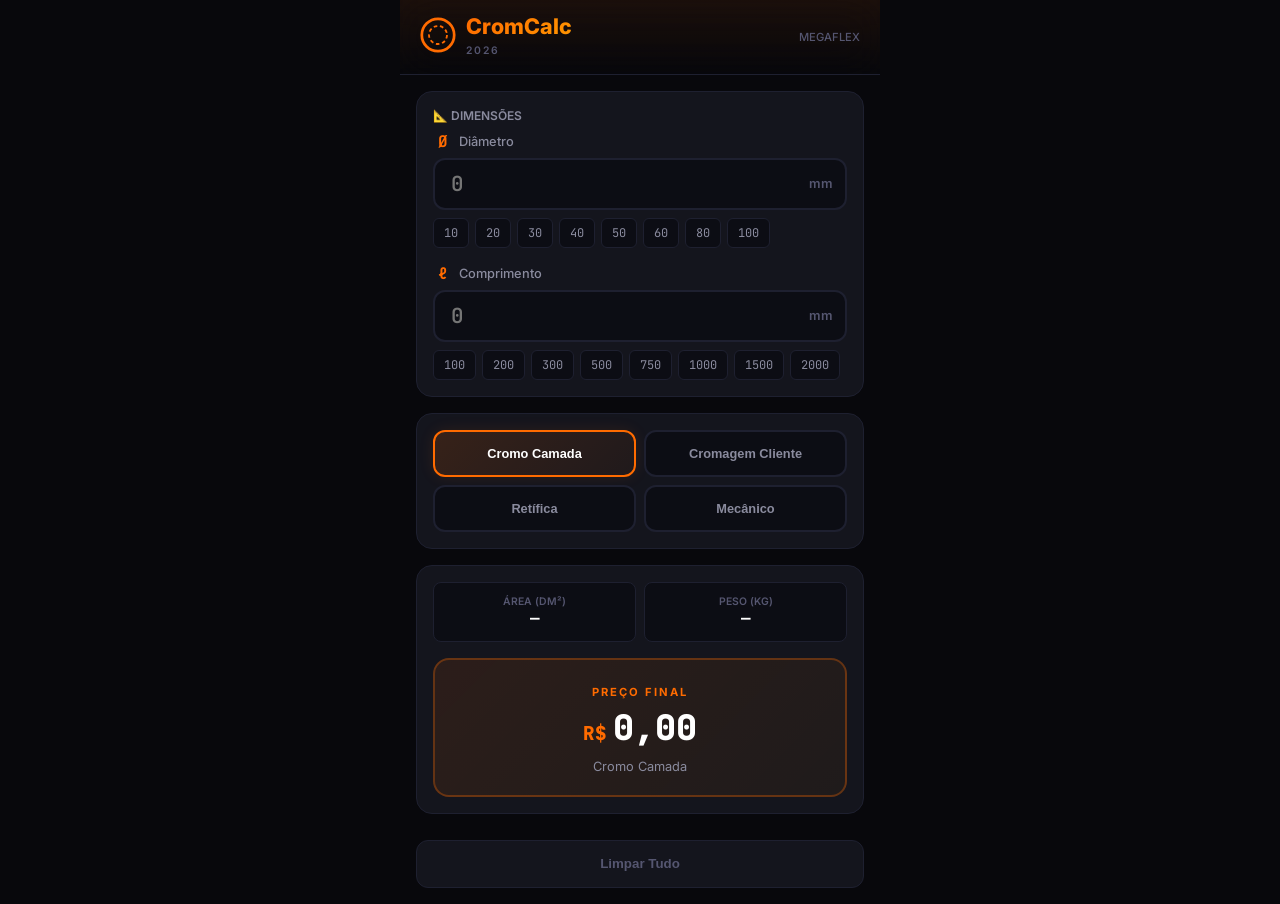
==== index.html @ 3861aeac "Add files via upload" ====
<!DOCTYPE html>
<html lang="pt-BR">
<head>
    <meta charset="UTF-8">
    <meta name="viewport" content="width=device-width, initial-scale=1.0, maximum-scale=1.0, user-scalable=no">
    <title>CromCalc 2026</title>
    <!-- Ícones para iPhone/Safari -->
    <link rel="apple-touch-icon" href="icon-192.png">
    <link rel="apple-touch-icon" sizes="152x152" href="icon-192.png">
    <link rel="apple-touch-icon" sizes="180x180" href="icon-192.png">
    <link rel="apple-touch-icon" sizes="167x167" href="icon-192.png">
    <meta name="apple-mobile-web-app-capable" content="yes">
    <meta name="apple-mobile-web-app-status-bar-style" content="black-translucent">
    <meta name="apple-mobile-web-app-title" content="CromCalc">

    <!-- Configurações para Android e PWA -->
    <link rel="manifest" href="manifest.json">
    <meta name="theme-color" content="#08080c">
    <link rel="icon" type="image/png" href="icon-192.png">

    <link href="https://fonts.googleapis.com/css2?family=Inter:wght@400;600;700;800&family=JetBrains+Mono:wght@700&display=swap" rel="stylesheet">
    <style>
        /* ============================================
           CromCalc 2026 — Industrial Dark Theme
           ============================================ */
        :root {
            --bg-primary: #08080c;
            --bg-secondary: #0f1017;
            --bg-card: #14151d;
            --bg-input: #0c0d14;
            --border-color: #1e2030;
            --accent: #FF6B00;
            --accent-light: #FF9500;
            --text-primary: #f0f0f5;
            --text-secondary: #8a8b9e;
            --text-muted: #555670;
            --radius-md: 12px;
            --radius-lg: 16px;
            --shadow-glow: 0 0 30px rgba(255, 107, 0, 0.2);
            --font-main: 'Inter', sans-serif;
            --font-mono: 'JetBrains Mono', monospace;
        }

        * { margin: 0; padding: 0; box-sizing: border-box; -webkit-tap-highlight-color: transparent; }

        body {
            font-family: var(--font-main);
            background: var(--bg-primary);
            color: var(--text-primary);
            min-height: 100dvh;
            overflow-x: hidden;
            -webkit-font-smoothing: antialiased;
        }

        .app-container {
            max-width: 480px;
            margin: 0 auto;
            min-height: 100dvh;
            display: flex;
            flex-direction: column;
        }

        .app-header {
            padding: 16px 20px;
            background: linear-gradient(180deg, rgba(255,107,0,0.08) 0%, transparent 100%);
            border-bottom: 1px solid var(--border-color);
            position: sticky;
            top: 0;
            z-index: 100;
            backdrop-filter: blur(20px);
            -webkit-backdrop-filter: blur(20px);
        }

        .header-content { display: flex; align-items: center; justify-content: space-between; }

        .logo-section { display: flex; align-items: center; gap: 10px; }

        .logo-icon svg { width: 36px; height: 36px; animation: logo-spin 10s linear infinite; }
        @keyframes logo-spin { from { transform: rotate(0deg); } to { transform: rotate(360deg); } }

        .logo-text h1 {
            font-size: 1.35rem;
            font-weight: 800;
            background: linear-gradient(135deg, var(--accent) 0%, var(--accent-light) 100%);
            -webkit-background-clip: text;
            -webkit-text-fill-color: transparent;
            line-height: 1;
        }

        .logo-year { font-size: 0.65rem; font-weight: 600; color: var(--text-muted); letter-spacing: 2px; text-transform: uppercase; }

        .header-subtitle { font-size: 0.7rem; color: var(--text-muted); font-weight: 500; text-transform: uppercase; }

        .main-content { padding: 16px; display: flex; flex-direction: column; gap: 16px; }

        .section-label { font-size: 0.75rem; font-weight: 600; color: var(--text-secondary); text-transform: uppercase; margin-bottom: 8px; }

        .input-section, .service-section, .results-section {
            background: var(--bg-card);
            border: 1px solid var(--border-color);
            border-radius: var(--radius-lg);
            padding: 16px;
        }

        .input-group label { display: flex; align-items: center; gap: 6px; font-size: 0.8rem; font-weight: 500; color: var(--text-secondary); margin-bottom: 6px; }

        .input-symbol { font-size: 1rem; font-weight: 700; color: var(--accent); font-family: var(--font-mono); width: 20px; text-align: center; }

        .input-wrapper { position: relative; display: flex; align-items: center; }

        .input-wrapper input {
            width: 100%;
            height: 52px;
            background: var(--bg-input);
            border: 2px solid var(--border-color);
            border-radius: var(--radius-md);
            color: #fff;
            font-family: var(--font-mono);
            font-size: 1.3rem;
            font-weight: 600;
            padding: 0 50px 0 16px;
            outline: none;
            transition: 0.2s;
        }

        .input-wrapper input:focus { border-color: var(--accent); box-shadow: var(--shadow-glow); }

        .input-unit { position: absolute; right: 14px; font-size: 0.8rem; font-weight: 600; color: var(--text-muted); pointer-events: none; }

        .quick-select { display: flex; flex-wrap: wrap; gap: 6px; margin-top: 8px; }

        .quick-select button {
            background: var(--bg-input);
            border: 1px solid var(--border-color);
            border-radius: 6px;
            color: var(--text-secondary);
            font-family: var(--font-mono);
            font-size: 0.75rem;
            padding: 6px 10px;
            cursor: pointer;
            transition: 0.2s;
        }

        .quick-select button:active { background: var(--accent); color: #fff; }

        .service-grid { display: grid; grid-template-columns: 1fr 1fr; gap: 8px; }

        .service-btn {
            background: var(--bg-input);
            border: 2px solid var(--border-color);
            border-radius: var(--radius-md);
            color: var(--text-secondary);
            padding: 14px 10px;
            font-weight: 600;
            font-size: 0.8rem;
            cursor: pointer;
            transition: 0.2s;
            text-align: center;
        }

        .service-btn.active {
            border-color: var(--accent);
            background: linear-gradient(135deg, rgba(255,107,0,0.15) 0%, rgba(255,107,0,0.05) 100%);
            color: #fff;
            box-shadow: 0 0 15px rgba(255,107,0,0.1);
        }

        .info-results { display: grid; grid-template-columns: 1fr 1fr; gap: 8px; margin-bottom: 16px; }

        .info-card {
            background: var(--bg-input);
            border: 1px solid var(--border-color);
            border-radius: 8px;
            padding: 12px;
            display: flex;
            flex-direction: column;
            text-align: center;
        }

        .info-label { font-size: 0.65rem; font-weight: 600; color: var(--text-muted); text-transform: uppercase; }

        .info-value { font-family: var(--font-mono); font-size: 1rem; font-weight: 700; color: #fff; }

        .price-display {
            background: linear-gradient(135deg, rgba(255,107,0,0.1) 0%, rgba(255,149,0,0.05) 100%);
            border: 2px solid rgba(255,107,0,0.3);
            border-radius: var(--radius-lg);
            padding: 20px;
            text-align: center;
        }

        .price-label { font-size: 0.7rem; font-weight: 700; color: var(--accent); letter-spacing: 2px; text-transform: uppercase; }

        .price-value-wrapper {
            display: flex;
            align-items: baseline;
            justify-content: center;
            gap: 6px;
            font-family: var(--font-mono);
            font-size: 2.2rem;
            font-weight: 800;
            color: #fff;
            margin: 4px 0;
        }

        .price-currency { font-size: 1.2rem; color: var(--accent); }

        .price-service-label { font-size: 0.75rem; font-weight: 500; color: var(--text-secondary); }

        .clear-btn {
            width: 100%;
            height: 48px;
            background: var(--bg-card);
            border: 1px solid var(--border-color);
            border-radius: var(--radius-md);
            color: var(--text-muted);
            font-weight: 600;
            cursor: pointer;
            margin-top: 10px;
        }

        input[type=number]::-webkit-inner-spin-button { -webkit-appearance: none; }
    </style>
</head>
<body>
    <div class="app-container">
        <header class="app-header">
            <div class="header-content">
                <div class="logo-section">
                    <div class="logo-icon">
                        <svg viewBox="0 0 40 40">
                            <circle cx="20" cy="20" r="18" stroke="#FF6B00" stroke-width="3" fill="none"/>
                            <circle cx="20" cy="20" r="10" stroke="#FF6B00" stroke-width="2" fill="none" stroke-dasharray="4 3"/>
                        </svg>
                    </div>
                    <div class="logo-text">
                        <h1>CromCalc</h1>
                        <span class="logo-year">2026</span>
                    </div>
                </div>
                <span class="header-subtitle">Megaflex</span>
            </div>
        </header>

        <main class="main-content">
            <section class="input-section">
                <div class="section-label">📐 Dimensões</div>
                <div class="input-grid">
                    <div class="input-group">
                        <label><span class="input-symbol">Ø</span> Diâmetro</label>
                        <div class="input-wrapper">
                            <input type="number" id="diam" placeholder="0" oninput="calc()">
                            <span class="input-unit">mm</span>
                        </div>
                        <div class="quick-select">
                            <button onclick="setM('diam', 10)">10</button>
                            <button onclick="setM('diam', 20)">20</button>
                            <button onclick="setM('diam', 30)">30</button>
                            <button onclick="setM('diam', 40)">40</button>
                            <button onclick="setM('diam', 50)">50</button>
                            <button onclick="setM('diam', 60)">60</button>
                            <button onclick="setM('diam', 80)">80</button>
                            <button onclick="setM('diam', 100)">100</button>
                        </div>
                    </div>
                    <div class="input-group" style="margin-top:15px">
                        <label><span class="input-symbol">ℓ</span> Comprimento</label>
                        <div class="input-wrapper">
                            <input type="number" id="comp" placeholder="0" oninput="calc()">
                            <span class="input-unit">mm</span>
                        </div>
                        <div class="quick-select">
                            <button onclick="setM('comp', 100)">100</button>
                            <button onclick="setM('comp', 200)">200</button>
                            <button onclick="setM('comp', 300)">300</button>
                            <button onclick="setM('comp', 500)">500</button>
                            <button onclick="setM('comp', 750)">750</button>
                            <button onclick="setM('comp', 1000)">1000</button>
                            <button onclick="setM('comp', 1500)">1500</button>
                            <button onclick="setM('comp', 2000)">2000</button>
                        </div>
                    </div>
                </div>
            </section>

            <section class="service-section">
                <div class="service-grid">
                    <button class="service-btn active" id="s1" onclick="setS('s1','Cromo Camada')">Cromo Camada</button>
                    <button class="service-btn" id="s2" onclick="setS('s2','Cromagem Cliente')">Cromagem Cliente</button>
                    <button class="service-btn" id="s3" onclick="setS('s3','Retífica')">Retífica</button>
                    <button class="service-btn" id="s4" onclick="setS('s4','Mecânico')">Mecânico</button>
                </div>
            </section>

            <section class="results-section">
                <div class="info-results">
                    <div class="info-card"><span class="info-label">Área (dm²)</span><span class="info-value" id="res-a">—</span></div>
                    <div class="info-card"><span class="info-label">Peso (Kg)</span><span class="info-value" id="res-w">—</span></div>
                </div>
                <div class="price-display">
                    <span class="price-label">PREÇO FINAL</span>
                    <div class="price-value-wrapper"><span class="price-currency">R$</span> <span id="res-p">0,00</span></div>
                    <span id="res-s" style="font-size: 0.8rem; color: var(--text-secondary);">Cromo Camada</span>
                </div>
            </section>

            <button class="clear-btn" onclick="location.reload()">Limpar Tudo</button>
        </main>
    </div>

    <script>
        let s = 's1';
        const t = { s1: v => v * 2, s2: v => v / 0.85, s3: v => v * 0.588, s4: v => v };

        function calc() {
            const d = parseFloat(document.getElementById('diam').value) || 0;
            const l = parseFloat(document.getElementById('comp').value) || 0;

            // Cálculo de Área (dm²)
            const a = (Math.PI * d * l) / 10000;

            // Cálculo de Peso (Kg) - Considerando densidade do aço ~7.87
            const w = (Math.PI * Math.pow(d/2, 2) * l * 7.87) / 1000000;

            let f = 18.2, k = 300;
            if (d > 50) { f = 32.1; k = 0; }
            else if (d > 25) { f = 27.3; k = 35; }
            else if (d > 15) { f = 24.1; k = 61; }
            else if (d > 10) { f = 21.5; k = 125; }

            const b = a > 0 ? (a * f) + k : 0;
            const total = t[s](b);

            document.getElementById('res-a').innerText = a > 0 ? a.toFixed(2) : '—';
            document.getElementById('res-w').innerText = a > 0 ? w.toFixed(2) : '—';
            document.getElementById('res-p').innerText = a > 0 ? total.toLocaleString('pt-BR', {minimumFractionDigits: 2, maximumFractionDigits: 2}) : '0,00';
        }

        function setM(id, v) { document.getElementById(id).value = v; calc(); }
        function setS(id, txt) {
            s = id;
            document.querySelectorAll('.service-btn').forEach(b => b.classList.remove('active'));
            document.getElementById(id).classList.add('active');
            document.getElementById('res-s').innerText = txt;
            calc();
        }
    </script>
</body>
</html>
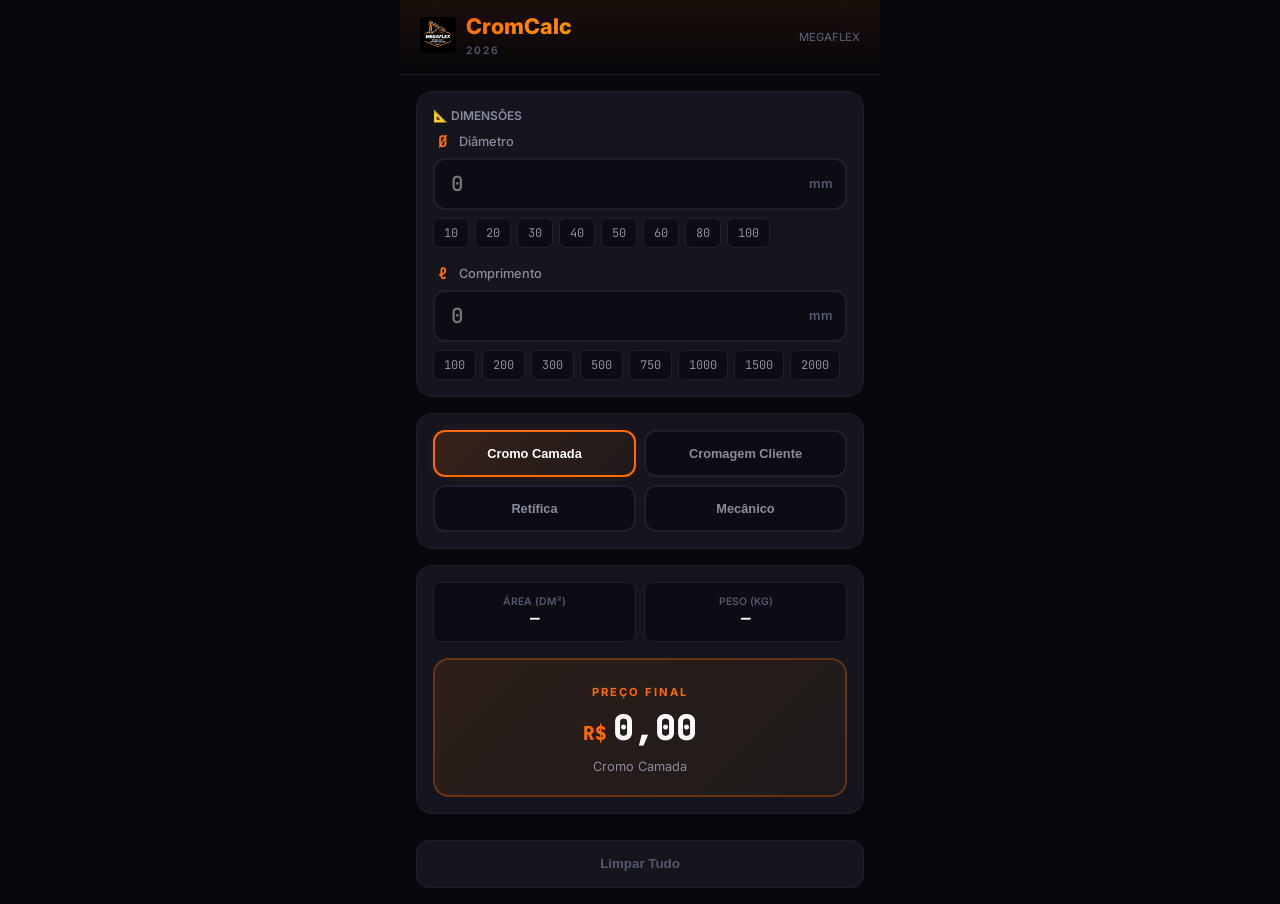
==== commit 806e8661: "Replace circular SVG logo with Megaflex brand image Substitui o ícone SVG animado no cabeçalho pela " ====
--- a/index.html
+++ b/index.html
@@ -75,8 +75,7 @@
 
         .logo-section { display: flex; align-items: center; gap: 10px; }
 
-        .logo-icon svg { width: 36px; height: 36px; animation: logo-spin 10s linear infinite; }
-        @keyframes logo-spin { from { transform: rotate(0deg); } to { transform: rotate(360deg); } }
+        .logo-icon img { width: 36px; height: 36px; object-fit: contain; }
 
         .logo-text h1 {
             font-size: 1.35rem;
@@ -228,10 +227,7 @@
             <div class="header-content">
                 <div class="logo-section">
                     <div class="logo-icon">
-                        <svg viewBox="0 0 40 40">
-                            <circle cx="20" cy="20" r="18" stroke="#FF6B00" stroke-width="3" fill="none"/>
-                            <circle cx="20" cy="20" r="10" stroke="#FF6B00" stroke-width="2" fill="none" stroke-dasharray="4 3"/>
-                        </svg>
+                        <img src="www/megaflex-logo.png.jpeg" alt="Megaflex" style="width:36px;height:36px;object-fit:contain;border-radius:4px;">
                     </div>
                     <div class="logo-text">
                         <h1>CromCalc</h1>
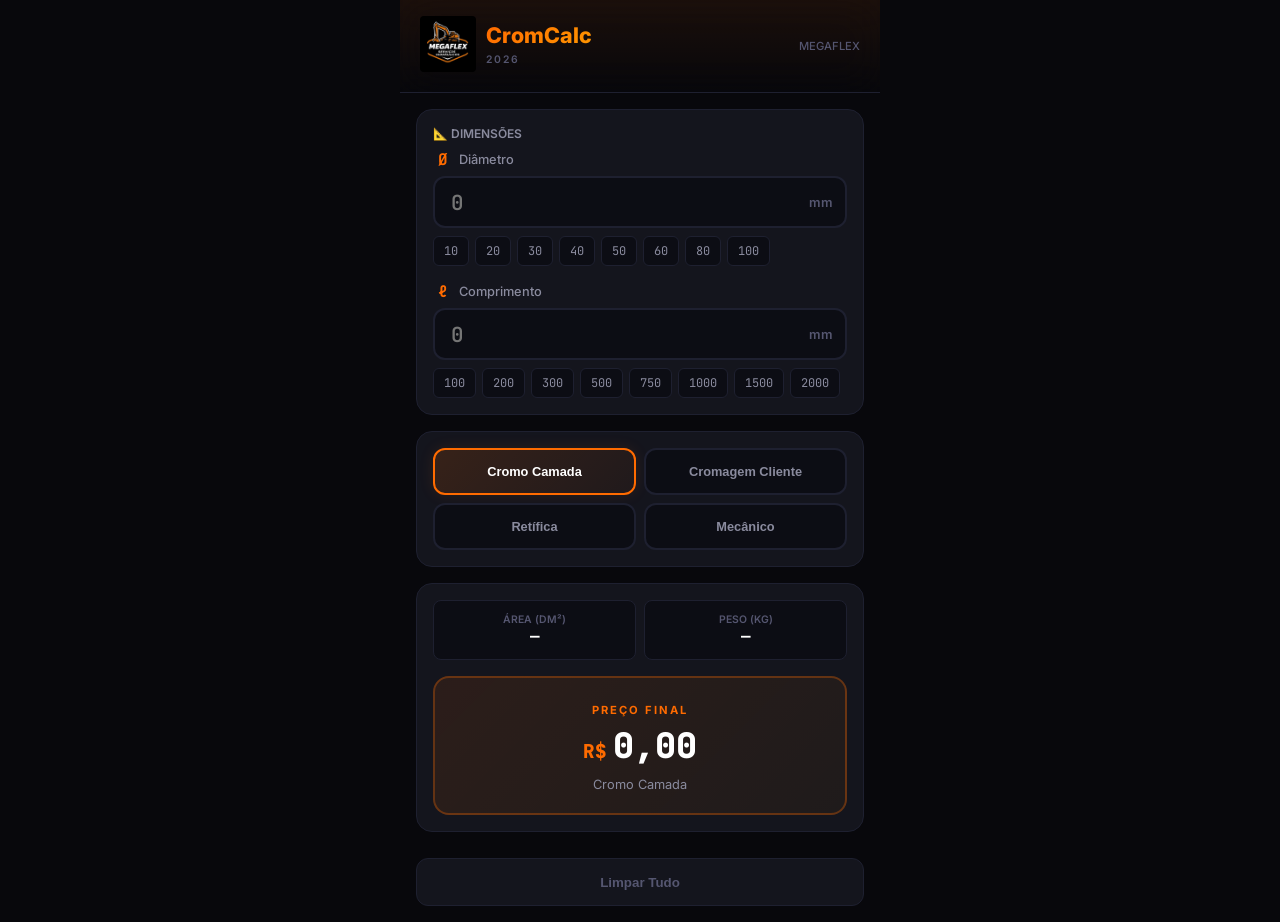
==== commit ec801042: "Increase Megaflex logo size from 36px to 56px https://claude.ai/code/session_01Mr8HqBA5tjrahikV4KzFG" ====
--- a/index.html
+++ b/index.html
@@ -75,7 +75,7 @@
 
         .logo-section { display: flex; align-items: center; gap: 10px; }
 
-        .logo-icon img { width: 36px; height: 36px; object-fit: contain; }
+        .logo-icon img { width: 56px; height: 56px; object-fit: contain; }
 
         .logo-text h1 {
             font-size: 1.35rem;
@@ -227,7 +227,7 @@
             <div class="header-content">
                 <div class="logo-section">
                     <div class="logo-icon">
-                        <img src="www/megaflex-logo.png.jpeg" alt="Megaflex" style="width:36px;height:36px;object-fit:contain;border-radius:4px;">
+                        <img src="www/megaflex-logo.png.jpeg" alt="Megaflex" style="width:56px;height:56px;object-fit:contain;border-radius:4px;">
                     </div>
                     <div class="logo-text">
                         <h1>CromCalc</h1>
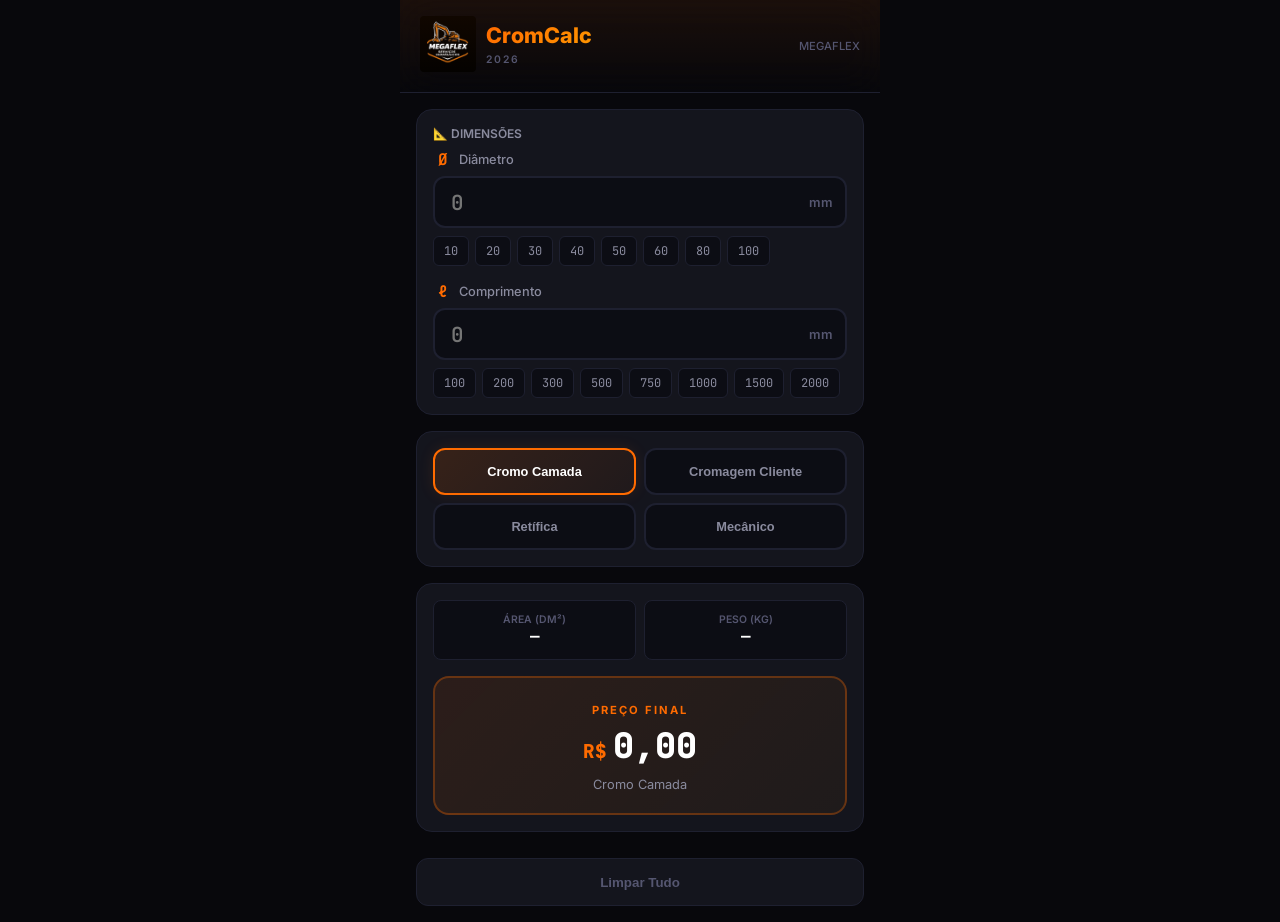
==== commit 4ca6b6bf: "Apply mix-blend-mode: screen to remove white background from logo https://claude.ai/code/session_01M" ====
--- a/index.html
+++ b/index.html
@@ -75,7 +75,7 @@
 
         .logo-section { display: flex; align-items: center; gap: 10px; }
 
-        .logo-icon img { width: 56px; height: 56px; object-fit: contain; }
+        .logo-icon img { width: 56px; height: 56px; object-fit: contain; mix-blend-mode: screen; }
 
         .logo-text h1 {
             font-size: 1.35rem;
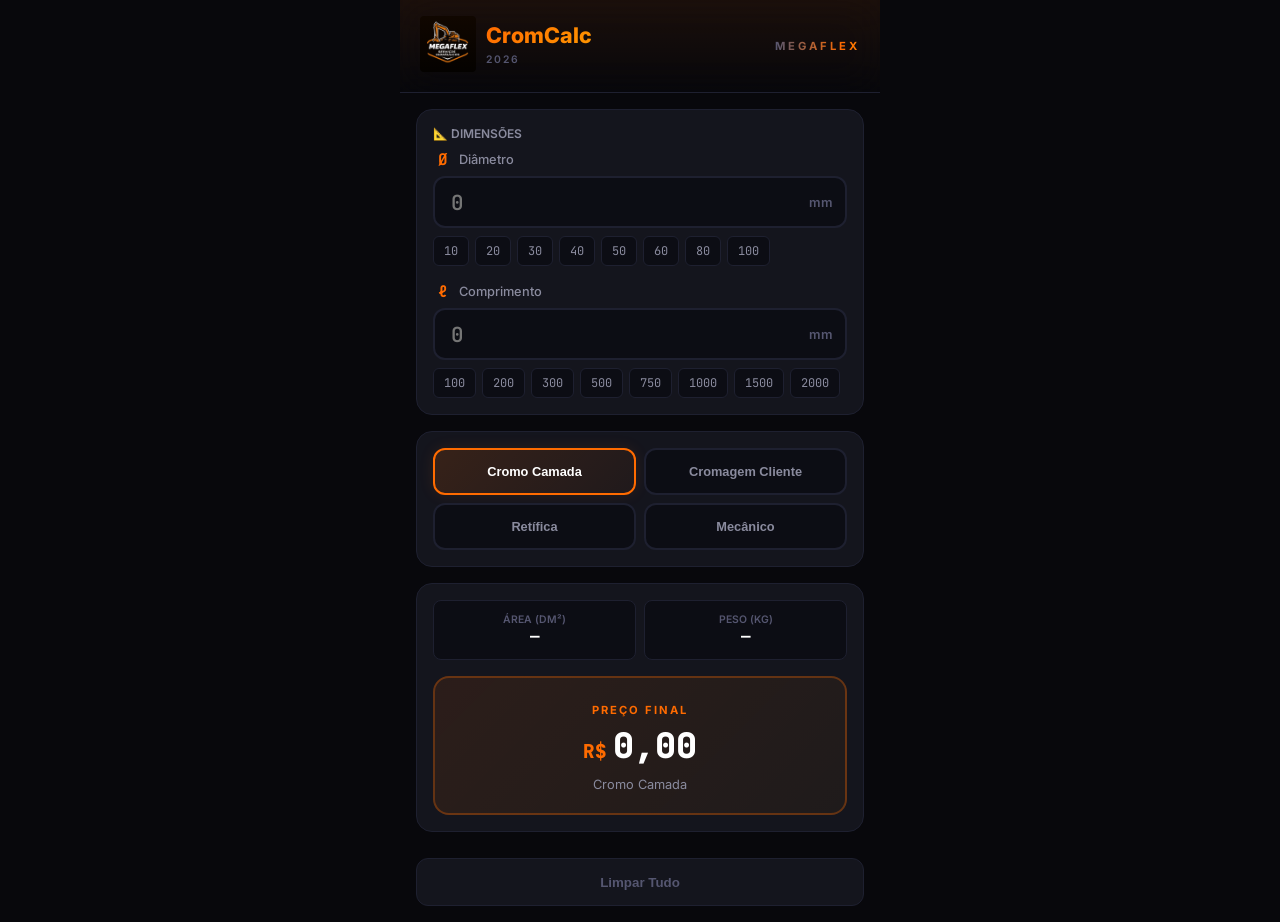
==== commit b02c9a6e: "Add shimmer animation to MEGAFLEX header text https://claude.ai/code/session_01Mr8HqBA5tjrahikV4KzFG" ====
--- a/index.html
+++ b/index.html
@@ -88,7 +88,22 @@
 
         .logo-year { font-size: 0.65rem; font-weight: 600; color: var(--text-muted); letter-spacing: 2px; text-transform: uppercase; }
 
-        .header-subtitle { font-size: 0.7rem; color: var(--text-muted); font-weight: 500; text-transform: uppercase; }
+        .header-subtitle {
+            font-size: 0.7rem;
+            font-weight: 700;
+            letter-spacing: 3px;
+            text-transform: uppercase;
+            background: linear-gradient(90deg, #555670 0%, #FF6B00 40%, #FF9500 60%, #555670 100%);
+            background-size: 200% auto;
+            -webkit-background-clip: text;
+            -webkit-text-fill-color: transparent;
+            background-clip: text;
+            animation: shimmer 3s linear infinite;
+        }
+        @keyframes shimmer {
+            0%   { background-position: 200% center; }
+            100% { background-position: -200% center; }
+        }
 
         .main-content { padding: 16px; display: flex; flex-direction: column; gap: 16px; }
 
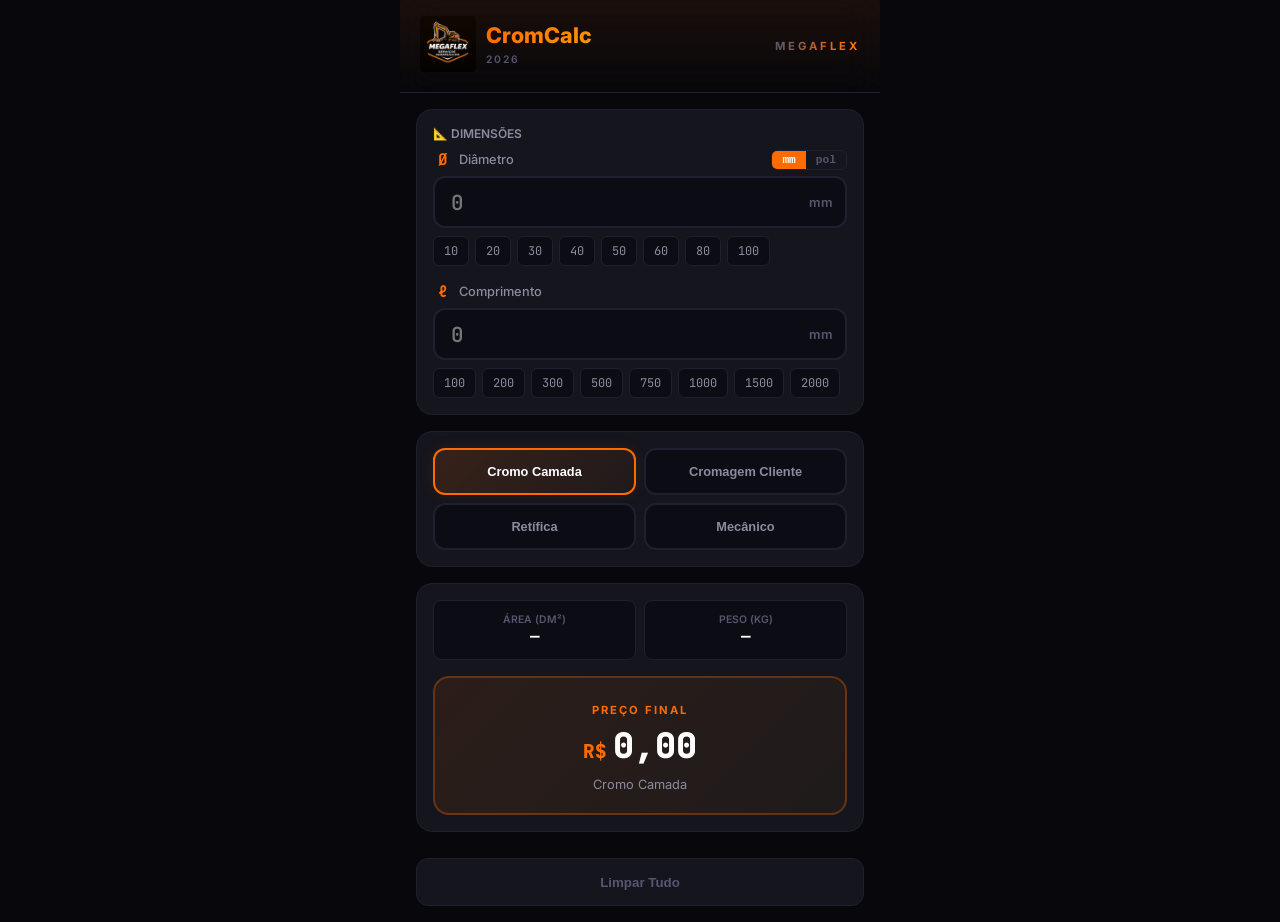
==== commit a1e697c0: "Add inch toggle to root index.html and fix vercel.json rewrite pattern" ====
--- a/index.html
+++ b/index.html
@@ -258,21 +258,18 @@
                 <div class="section-label">📐 Dimensões</div>
                 <div class="input-grid">
                     <div class="input-group">
-                        <label><span class="input-symbol">Ø</span> Diâmetro</label>
+                        <div style="display:flex;align-items:center;justify-content:space-between;margin-bottom:6px;">
+                            <label style="margin-bottom:0"><span class="input-symbol">Ø</span> Diâmetro</label>
+                            <div style="display:flex;border:1px solid #1e2030;border-radius:6px;overflow:hidden;">
+                                <button id="btn-mm"  onclick="setUnit('mm')"  style="background:#FF6B00;color:#fff;border:none;font-size:0.7rem;font-weight:700;padding:3px 10px;cursor:pointer;font-family:monospace;">mm</button>
+                                <button id="btn-pol" onclick="setUnit('pol')" style="background:transparent;color:#555670;border:none;font-size:0.7rem;font-weight:700;padding:3px 10px;cursor:pointer;font-family:monospace;">pol</button>
+                            </div>
+                        </div>
                         <div class="input-wrapper">
-                            <input type="number" id="diam" placeholder="0" oninput="calc()">
-                            <span class="input-unit">mm</span>
+                            <input type="text" inputmode="decimal" id="diam" placeholder="0" oninput="calc()">
+                            <span class="input-unit" id="unit-lbl">mm</span>
                         </div>
-                        <div class="quick-select">
-                            <button onclick="setM('diam', 10)">10</button>
-                            <button onclick="setM('diam', 20)">20</button>
-                            <button onclick="setM('diam', 30)">30</button>
-                            <button onclick="setM('diam', 40)">40</button>
-                            <button onclick="setM('diam', 50)">50</button>
-                            <button onclick="setM('diam', 60)">60</button>
-                            <button onclick="setM('diam', 80)">80</button>
-                            <button onclick="setM('diam', 100)">100</button>
-                        </div>
+                        <div class="quick-select" id="qs-diam"></div>
                     </div>
                     <div class="input-group" style="margin-top:15px">
                         <label><span class="input-symbol">ℓ</span> Comprimento</label>
@@ -320,41 +317,56 @@
     </div>
 
     <script>
-        let s = 's1';
-        const t = { s1: v => v * 2, s2: v => v / 0.85, s3: v => v * 0.588, s4: v => v };
+        var s = 's1';
+        var unit = 'mm';
+        var MM_POL = 25.4;
+        var QS_MM  = [10, 20, 30, 40, 50, 60, 80, 100];
+        var QS_POL = [0.5, 0.75, 1, 1.25, 1.5, 2, 2.5, 3];
+        var t = { s1: function(v){return v*2;}, s2: function(v){return v/0.85;}, s3: function(v){return v*0.588;}, s4: function(v){return v;} };
+
+        function parseD(raw) {
+            return parseFloat(String(raw).replace(/["""''']/g,'').replace(',','.')) || 0;
+        }
 
         function calc() {
-            const d = parseFloat(document.getElementById('diam').value) || 0;
-            const l = parseFloat(document.getElementById('comp').value) || 0;
-
-            // Cálculo de Área (dm²)
-            const a = (Math.PI * d * l) / 10000;
-
-            // Cálculo de Peso (Kg) - Considerando densidade do aço ~7.87
-            const w = (Math.PI * Math.pow(d/2, 2) * l * 7.87) / 1000000;
-
-            let f = 18.2, k = 300;
-            if (d > 50) { f = 32.1; k = 0; }
-            else if (d > 25) { f = 27.3; k = 35; }
-            else if (d > 15) { f = 24.1; k = 61; }
-            else if (d > 10) { f = 21.5; k = 125; }
-
-            const b = a > 0 ? (a * f) + k : 0;
-            const total = t[s](b);
-
-            document.getElementById('res-a').innerText = a > 0 ? a.toFixed(2) : '—';
-            document.getElementById('res-w').innerText = a > 0 ? w.toFixed(2) : '—';
-            document.getElementById('res-p').innerText = a > 0 ? total.toLocaleString('pt-BR', {minimumFractionDigits: 2, maximumFractionDigits: 2}) : '0,00';
+            var dRaw = parseD(document.getElementById('diam').value);
+            var dMM  = unit === 'pol' ? dRaw * MM_POL : dRaw;
+            var l    = parseFloat(document.getElementById('comp').value) || 0;
+            var a    = dMM > 0 && l > 0 ? (Math.PI * dMM * l) / 10000 : 0;
+            var w    = dMM > 0 && l > 0 ? (Math.PI * Math.pow(dMM/2,2) * l * 7.87) / 1000000 : 0;
+            var f=18.2, k=300;
+            if (dMM > 50){f=32.1;k=0;} else if (dMM>25){f=27.3;k=35;} else if (dMM>15){f=24.1;k=61;} else if (dMM>10){f=21.5;k=125;}
+            var b = a > 0 ? (a*f)+k : 0;
+            document.getElementById('res-a').innerText = a>0 ? a.toFixed(2) : '—';
+            document.getElementById('res-w').innerText = a>0 ? w.toFixed(2) : '—';
+            document.getElementById('res-p').innerText = a>0 ? t[s](b).toLocaleString('pt-BR',{minimumFractionDigits:2,maximumFractionDigits:2}) : '0,00';
+        }
+
+        function setUnit(u) {
+            var el = document.getElementById('diam');
+            var v  = parseD(el.value);
+            if (v) el.value = u==='pol' ? (v/MM_POL).toFixed(3).replace(/\.?0+$/,'') : (v*MM_POL).toFixed(1).replace(/\.0$/,'');
+            unit = u;
+            document.getElementById('unit-lbl').innerText = u;
+            document.getElementById('btn-mm').style.background  = u==='mm'  ? '#FF6B00' : 'transparent';
+            document.getElementById('btn-mm').style.color        = u==='mm'  ? '#fff'    : '#555670';
+            document.getElementById('btn-pol').style.background  = u==='pol' ? '#FF6B00' : 'transparent';
+            document.getElementById('btn-pol').style.color       = u==='pol' ? '#fff'    : '#555670';
+            var qs = u==='pol' ? QS_POL : QS_MM;
+            document.getElementById('qs-diam').innerHTML = qs.map(function(v){return '<button onclick="setM(\'diam\','+v+')">'+v+'</button>';}).join('');
+            calc();
         }
 
         function setM(id, v) { document.getElementById(id).value = v; calc(); }
         function setS(id, txt) {
             s = id;
-            document.querySelectorAll('.service-btn').forEach(b => b.classList.remove('active'));
+            document.querySelectorAll('.service-btn').forEach(function(b){b.classList.remove('active');});
             document.getElementById(id).classList.add('active');
             document.getElementById('res-s').innerText = txt;
             calc();
         }
+
+        window.onload = function() { setUnit('mm'); };
     </script>
 </body>
 </html>
